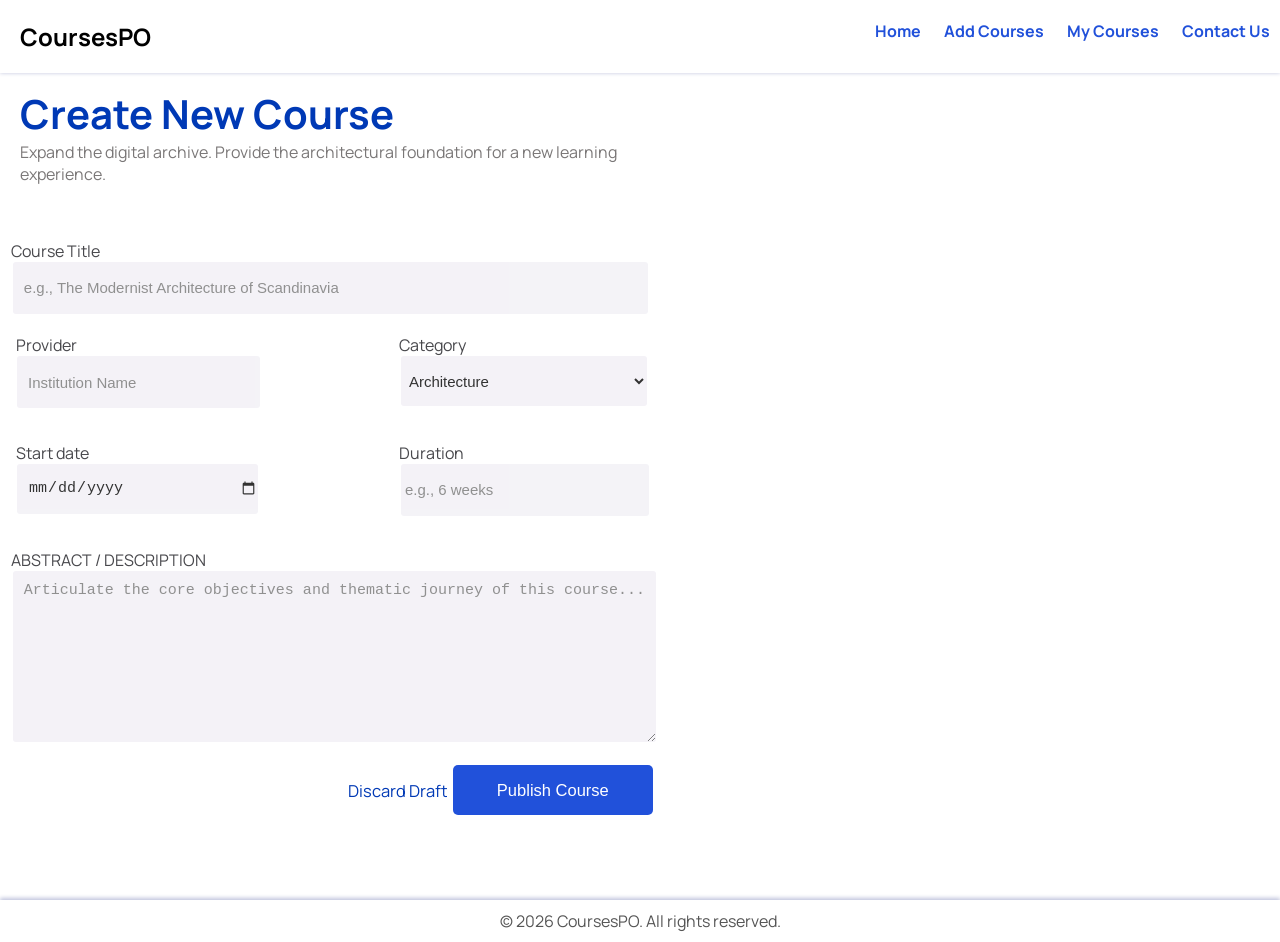
==== addcourses.htm @ 68d5e284 "Add files via upload" ====
<!DOCTYPE html>
<html>  
<head>
    <meta name="viewport" content="width=device-width, initial-scale=1.0">
    <link rel="stylesheet" href="https://cdnjs.cloudflare.com/ajax/libs/font-awesome/6.5.1/css/all.min.css">
    <link rel="preconnect" href="https://fonts.googleapis.com">
    <link rel="preconnect" href="https://fonts.gstatic.com" crossorigin>
    <link href="https://fonts.googleapis.com/css2?family=Manrope:wght@200..800&display=swap" rel="stylesheet">
    <link rel="stylesheet" href="C:\Users\C2D\OneDrive\Documents\IT\IT task 1\font-awesome-4.7.0\css\font-awesome.min.css">
    <link rel="stylesheet" href="index.css">
    <title>Home</title>
 </head>
 <body>
 <div class="page">
  <div class="header">
        <header class="navbar">
                <h2 class="welcome">CoursesPO</h2>
                <nav>
                    <a href="index.htm">Home</a>
                    <a href="addcourses.htm">Add Courses</a>
                    <a href="mycourses.htm">My Courses</a>
                    <a href="contactus.htm">Contact Us</a>
                </nav>
        </header>
   </div>
    <div class="welcome-message">
     <h1 style="margin-top: 1%;margin-bottom: 0%; color: #0039B5; font-size: 40px;">Create New Course</h1>
        <div class="text">
         <p style="margin-top: 0px; margin-bottom: 0px;">Expand the digital archive. Provide the architectural foundation for a new learning</p>
         <p style="margin-top: 0px; margin-bottom: 50px;">experience.</p>
       </div>
     </div>
     <form class="mycourses">
        <div class="coursetitle" style="width: 81%;">
            <div class="mycourses-text">
             <label for="course-title" style="margin-left: 1.1%;">Course Title</label>
            </div>
            <input class="box" type="text" id="course-title" name="course-title" placeholder="e.g., The Modernist Architecture of Scandinavia" required style="padding-left: 1%;">
        </div>
        <div class="row">
            <div class="provider">
                <div class="mycourses-text">
                    <label for="course-provider" style="margin-left: 1.1%;">Provider</label>
                </div>
                <input class="box" type="text" id="course-provider" name="course-provider" placeholder="Institution Name" required style="padding-left: 3%;">
            </div>
            <div class="category">
                <div class="mycourses-text">
                    <label for="course-category" style="margin-left: 0.9%;">Category</label>
                </div>
                <select class="box" id="course-category" name="course-category" required style="padding-left: 1%;">
                    <option value="architecture">Architecture</option>
                    <option value="design">Design</option>
                    <option value="urban">Urban Planning</option>
                    <option value="interior">Interior Design</option>
                </select>
            </div>
        </div>
        <div class="row">
            <div class="provider">
                <div class="mycourses-text">
                    <label for="course-provider" style="margin-left: 1.1%;">Start date</label>
                </div>
                <input class="box" type="date" id="course-provider" name="course-provider" required style="padding-left: 3%;">
            </div>
            <div class="category">
                <div class="mycourses-text">
                    <label for="course-category" style="margin-left: 0.9%;">Duration</label>
                </div>
                <input class="box" type="text" id="course-category" name="course-category" placeholder="e.g., 6 weeks" required style="padding-left: 1%; width:59%;">
            </div>
        </div>
        <div class="description" style="width: 81%;">
            <div class="mycourses-text">
             <label for="course-title" style="margin-left: 1.1%;">ABSTRACT / DESCRIPTION</label>
            </div>
            <textarea class="box" id="course-description" name="course-description" placeholder="Articulate the core objectives and thematic journey of this course..." required style="padding: 1%; height: 150px;"></textarea>
        </div>
        <button class="btn" type="submit" style="right: 49%; top: 85%; font-size: 16.5px;">Publish Course</button>
        <p style="position: absolute; right: 65%; top: 84.7%; color: #0039B5; cursor: pointer; font-size: 16.5px;">Discard Draft</p>
    </form>
    </div>
        <footer style="width: 100%; padding-top: 10px; padding-bottom: 10px; background-color: #ffffff; text-align: center; box-shadow: #C1C5DD 0px -2px 4px;">
            <span style="color: #555;">&copy; 2026 CoursesPO. All rights reserved.</span>
        </footer>
  </body>
---- index.css ----
@property --progress {
  syntax: '<percentage>';
  inherits: false;
  initial-value: 0%;
}
body {
    font-family: "Manrope", sans-serif;
    background-color: #FFFFFF;
    margin: 0;
    padding: 0;
}
.welcome {
    color: #000000;
    margin-left: 20px;
    margin-top: 0%;
}
.navbar {
    display: flex;
    justify-content: space-between;
    background-color: #ffffff;
    padding-top: 20px;
    padding-right: 10px;
    box-shadow: #C1C5DD 0px 0px 4px;}
nav a {
  text-decoration: none;
  color: #2151DA;
  margin-left: 20px;
  font-weight: bold;
  transition: background 0.3s ease, color 0.3s ease;
}
nav a:hover {
  background-color: #C1C5DD;
  color: #fff;
  padding: 5px 10px;
  border-radius: 5px;
  transition: padding 0.3s ease, background 0.3s ease, color 0.3s ease;
}
 .prog{
  animation: fillprog 2s ease-in-out forwards;
}
@keyframes fillprog {
  
  from {
    width: 0;
  }
}
.welcome-message {
    position: relative;
    color: #4f5364;
    margin-left: 20px;
    margin-bottom: 5px;
}
.btn {
    height: 50px;
    width: 200px;
    position: absolute;
    right: 20px;
    bottom: 5px;
    background-color: #2151DA;
    color: white;
    border: none;
    padding: 5px 20px;
    border-radius: 5px;
    cursor: pointer;
    transition: 0.3s ease;
}
.btn:hover {
  background-color: #002682;
}
.fa-play {
    position: absolute;
    right: 180px;
    bottom: 20px;
    color: rgb(255, 255, 255);
    font-size: 20px;
}
h4 {
    color: #555;
    margin-top: 0%;
    margin-left: 20px;
    
}
.card {
    position: relative;
    height: 300px;
  width: 300px;
  margin-left: 20px;
  padding: 20px;
  background: #F2F0F6;
  border-radius: 15px;
  box-shadow: 0 5px 15px rgba(0,0,0,0.05);
}
.fa-bar-chart {
  display: flex;
  justify-content: right;
  align-items: bottom;
  margin-left: 40%;
}
.number {
  font-size: 24px;
  font-weight: bold;
  color: #0039B5;
}
.text {
  font-size: 16px;
  color: #7a7777;
}
.circle {
  margin-top: 20px;
  width: 100px;
  height: 100px;
  border-radius: 50%;
  --progress : 0%;
  background: conic-gradient(
    #0039B5 var(--progress, 0%),
    #fff var(--progress, 0%)
  );
  display: flex;
  align-items: center;
  justify-content: center;
  animation: fullcircle 2s ease-in-out forwards;
}
@keyframes fullcircle {
  from {
    --progress: 0%;
  }
  to{
    --progress: 75%;
  }
}

/*.circle span {
  width: 70px;
  height: 70px;
  background: white;
  border-radius: 50%;
  
  display: flex;
  align-items: center;
  justify-content: center;

  font-weight: bold;
}*/
.latestcard {
    border-radius: 15px;
    padding: 20px;
    margin-left: 400px;
    width: 1045px;
    height: 300px;
    background-color:#F2F0F6;
}
.fa-trophy {
    position: absolute;
    right: 20px;
    top: 50px;
    color: rgb(0, 0, 0);
    font-size: 20px;
}
.recentcard {
    position: absolute;
    border-radius: 15px;
    padding: 20px;
    width: 1595px;
    height: 300px;
    background-color:#F2F0F6;
}
.icon{
    border-radius: 5px;
    position: absolute;
    margin-left: 0px;
    width: 50px;
    height: 50px;
    background-color: #A6AAC1;
}
.page {
  min-height: 100vh;
  display: flex;
  flex-direction: column;
}
.mycourses-text{
    color: #1B1B20;
    opacity: 0.8;
}
.box{
    margin-left: 1.3%;
    width: 60%;
    height: 50px;
    border:none;
    border-radius: 3px;
    background-color:#F2F0F6;
    opacity: 0.8;
    font-size: 15px;
    margin-bottom: 2%;
}
.mycourses-input  {
    margin-left: 1.2%;
    color: #414659;
}
.provider{
    width: 30%;
    margin: 0%;
    margin-left: 0.9%;
}
.category{
    width: 32%;
}
.row{
    display: flex;
    flex-direction: row;
    gap: 0px;
    margin-bottom: 2%;
}
.description{
  
}
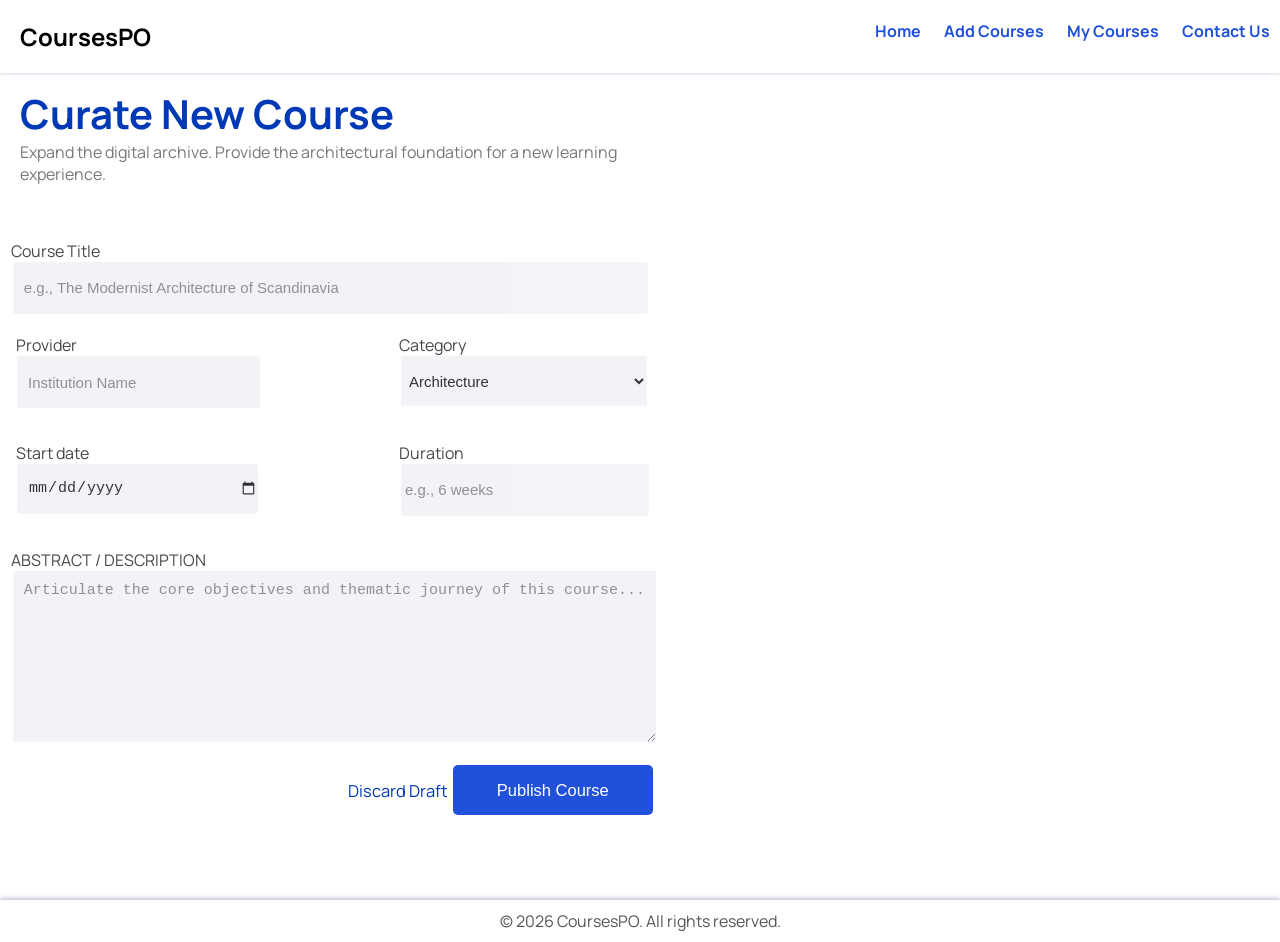
==== commit 16d1ee32: "Add files via upload" ====
--- a/addcourses.htm
+++ b/addcourses.htm
@@ -8,7 +8,7 @@
     <link href="https://fonts.googleapis.com/css2?family=Manrope:wght@200..800&display=swap" rel="stylesheet">
     <link rel="stylesheet" href="C:\Users\C2D\OneDrive\Documents\IT\IT task 1\font-awesome-4.7.0\css\font-awesome.min.css">
     <link rel="stylesheet" href="index.css">
-    <title>Home</title>
+    <title>Add Courses</title>
  </head>
  <body>
  <div class="page">
@@ -24,7 +24,7 @@
         </header>
    </div>
     <div class="welcome-message">
-     <h1 style="margin-top: 1%;margin-bottom: 0%; color: #0039B5; font-size: 40px;">Create New Course</h1>
+     <h1 style="margin-top: 1%;margin-bottom: 0%; color: #0039B5; font-size: 40px;">Curate New Course</h1>
         <div class="text">
          <p style="margin-top: 0px; margin-bottom: 0px;">Expand the digital archive. Provide the architectural foundation for a new learning</p>
          <p style="margin-top: 0px; margin-bottom: 50px;">experience.</p>
@@ -80,7 +80,8 @@
         <p style="position: absolute; right: 65%; top: 84.7%; color: #0039B5; cursor: pointer; font-size: 16.5px;">Discard Draft</p>
     </form>
     </div>
-        <footer style="width: 100%; padding-top: 10px; padding-bottom: 10px; background-color: #ffffff; text-align: center; box-shadow: #C1C5DD 0px -2px 4px;">
+  </body>
+    <footer style="width: 100%; padding-top: 10px; padding-bottom: 10px; background-color: #ffffff; text-align: center; box-shadow: #C1C5DD 0px -2px 4px;">
             <span style="color: #555;">&copy; 2026 CoursesPO. All rights reserved.</span>
-        </footer>
-  </body>+    </footer>
+</html>
--- a/index.css
+++ b/index.css
@@ -27,6 +27,8 @@
   margin-left: 20px;
   font-weight: bold;
   transition: background 0.3s ease, color 0.3s ease;
+  transition: padding 0.3s ease, background 0.3s ease, color 0.3s ease;
+
 }
 nav a:hover {
   background-color: #C1C5DD;
@@ -64,8 +66,25 @@
     cursor: pointer;
     transition: 0.3s ease;
 }
+.btn2{
+    height: 50px;
+    width: 200px;
+    position: absolute;
+    right: 20px;
+    bottom: 5px;
+    background-color: #A6AAC1;
+    color: white;
+    border: none;
+    padding: 5px 20px;
+    border-radius: 5px;
+    cursor: pointer;
+    transition: 0.3s ease;
+}
 .btn:hover {
   background-color: #002682;
+}
+.btn2:hover{
+  background-color: #4f5364;
 }
 .fa-play {
     position: absolute;
@@ -128,19 +147,6 @@
     --progress: 75%;
   }
 }
-
-/*.circle span {
-  width: 70px;
-  height: 70px;
-  background: white;
-  border-radius: 50%;
-  
-  display: flex;
-  align-items: center;
-  justify-content: center;
-
-  font-weight: bold;
-}*/
 .latestcard {
     border-radius: 15px;
     padding: 20px;
@@ -210,6 +216,63 @@
     gap: 0px;
     margin-bottom: 2%;
 }
-.description{
-  
-}
+.card-current{
+    position: absolute;
+    border-radius: 15px;
+    padding: 0px;
+    width: 50%;
+    height: 550px;
+    background-color:#F2F0F6;
+    margin-top: 15%;
+    margin-left: 1.3%;
+}
+.info{
+    position: absolute;
+    border-radius: 15px;
+    padding: 0px;
+    width: 30%;
+    height: 300px;
+    background-color:#F2F0F6;
+    margin-top: 15%;
+    margin-left: 65%;
+}
+.time{
+    position: absolute;
+    border-radius: 15px;
+    padding: 0px;
+    width: 30%;
+    height: 100px;
+    background-color:#F2F0F6;
+    margin-top: 15%;
+    margin-left: 20%;
+}
+.time-logo{
+    position: absolute;
+    right: 85%;
+    top: 26%;
+    font-size: 20px;
+    background-color: #A6AAC1;
+    width: 50px;
+    height: 50px;
+    border-radius: 10px;
+}
+.certificate{
+    position: absolute;
+    border-radius: 15px;
+    padding: 0px;
+    width: 100%;
+    height: 100%;
+    margin-top: 20%;
+    margin-left: 0%;
+}
+.tier{
+  position: absolute;
+    border-radius: 15px;
+    padding: 0px;
+    width: 30%;
+    height: 210px;
+    background-color:#0039B5;
+    margin-top: 35%;
+    margin-left: 65%;
+    color: #ffffff;
+}
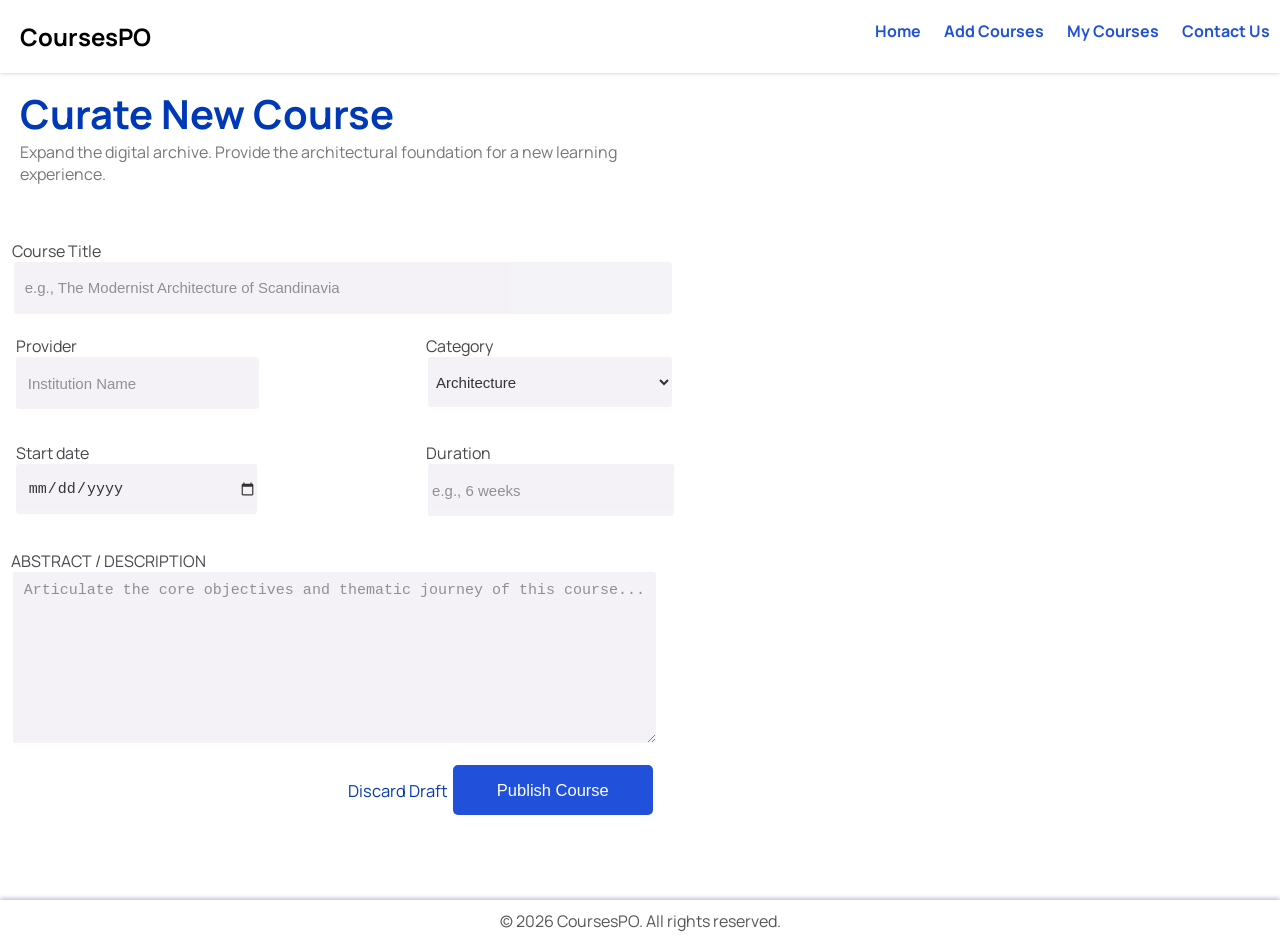
==== commit b9a420ed: "Add files via upload" ====
--- a/addcourses.htm
+++ b/addcourses.htm
@@ -31,7 +31,7 @@
        </div>
      </div>
      <form class="mycourses">
-        <div class="coursetitle" style="width: 81%;">
+        <div class="coursetitle" style="width: 84%;">
             <div class="mycourses-text">
              <label for="course-title" style="margin-left: 1.1%;">Course Title</label>
             </div>
--- a/index.css
+++ b/index.css
@@ -56,7 +56,7 @@
     height: 50px;
     width: 200px;
     position: absolute;
-    right: 20px;
+    right: 15px;
     bottom: 5px;
     background-color: #2151DA;
     color: white;
@@ -102,12 +102,12 @@
 .card {
     position: relative;
     height: 300px;
-  width: 300px;
-  margin-left: 20px;
-  padding: 20px;
-  background: #F2F0F6;
-  border-radius: 15px;
-  box-shadow: 0 5px 15px rgba(0,0,0,0.05);
+    width: 300px;
+    margin-left: 20px;
+    padding: 20px;
+    background: #F2F0F6;
+    border-radius: 15px;
+    box-shadow: 0 5px 15px rgba(0,0,0,0.05);
 }
 .fa-bar-chart {
   display: flex;
@@ -148,12 +148,15 @@
   }
 }
 .latestcard {
+    position: relative;
     border-radius: 15px;
     padding: 20px;
-    margin-left: 400px;
-    width: 1045px;
-    height: 300px;
-    background-color:#F2F0F6;
+    width: 50%;
+    height: 300px;
+    background-color:#F2F0F6;
+    margin-left: 0%;
+    margin-right: 2%;
+    margin-top: 0%;
 }
 .fa-trophy {
     position: absolute;
@@ -163,10 +166,13 @@
     font-size: 20px;
 }
 .recentcard {
-    position: absolute;
+    position: relative;
+    margin-top: 20px;
+    margin-left: 15px;
+    margin-bottom: 20px;
     border-radius: 15px;
     padding: 20px;
-    width: 1595px;
+    width: 95%;
     height: 300px;
     background-color:#F2F0F6;
 }
@@ -177,6 +183,12 @@
     width: 50px;
     height: 50px;
     background-color: #A6AAC1;
+}
+.main{
+  display: flex;
+  flex-wrap: wrap;
+  flex-direction: row;
+  justify-content: space-between;
 }
 .page {
   min-height: 100vh;
@@ -217,24 +229,24 @@
     margin-bottom: 2%;
 }
 .card-current{
-    position: absolute;
+    position: relative;
     border-radius: 15px;
     padding: 0px;
     width: 50%;
     height: 550px;
     background-color:#F2F0F6;
-    margin-top: 15%;
+    margin-top: 3%;
     margin-left: 1.3%;
 }
 .info{
-    position: absolute;
-    border-radius: 15px;
-    padding: 0px;
-    width: 30%;
-    height: 300px;
-    background-color:#F2F0F6;
-    margin-top: 15%;
-    margin-left: 65%;
+    position: relative;
+    border-radius: 15px;
+    padding: 0px;
+    width: 30%;
+    height: 300px;
+    background-color:#F2F0F6;
+    margin-top: 3%;
+    margin-left: 15.5%;
 }
 .time{
     position: absolute;
@@ -242,14 +254,13 @@
     padding: 0px;
     width: 30%;
     height: 100px;
-    background-color:#F2F0F6;
-    margin-top: 15%;
+    margin-top: 40px;
     margin-left: 20%;
 }
 .time-logo{
     position: absolute;
-    right: 85%;
-    top: 26%;
+    margin-top: 60px;
+    margin-left: 5%;
     font-size: 20px;
     background-color: #A6AAC1;
     width: 50px;
@@ -266,13 +277,23 @@
     margin-left: 0%;
 }
 .tier{
-  position: absolute;
+    position: relative;
     border-radius: 15px;
     padding: 0px;
     width: 30%;
     height: 210px;
     background-color:#0039B5;
-    margin-top: 35%;
-    margin-left: 65%;
     color: #ffffff;
+    margin-left: 67%;
+    margin-top: -210px;
+}
+.main-container{
+  display: flex;
+  flex-wrap: wrap;
+  column-gap: 0px;
+}
+.row{
+  display: flex;
+  gap: 30px;
+  padding-right: 0.7%;
 }
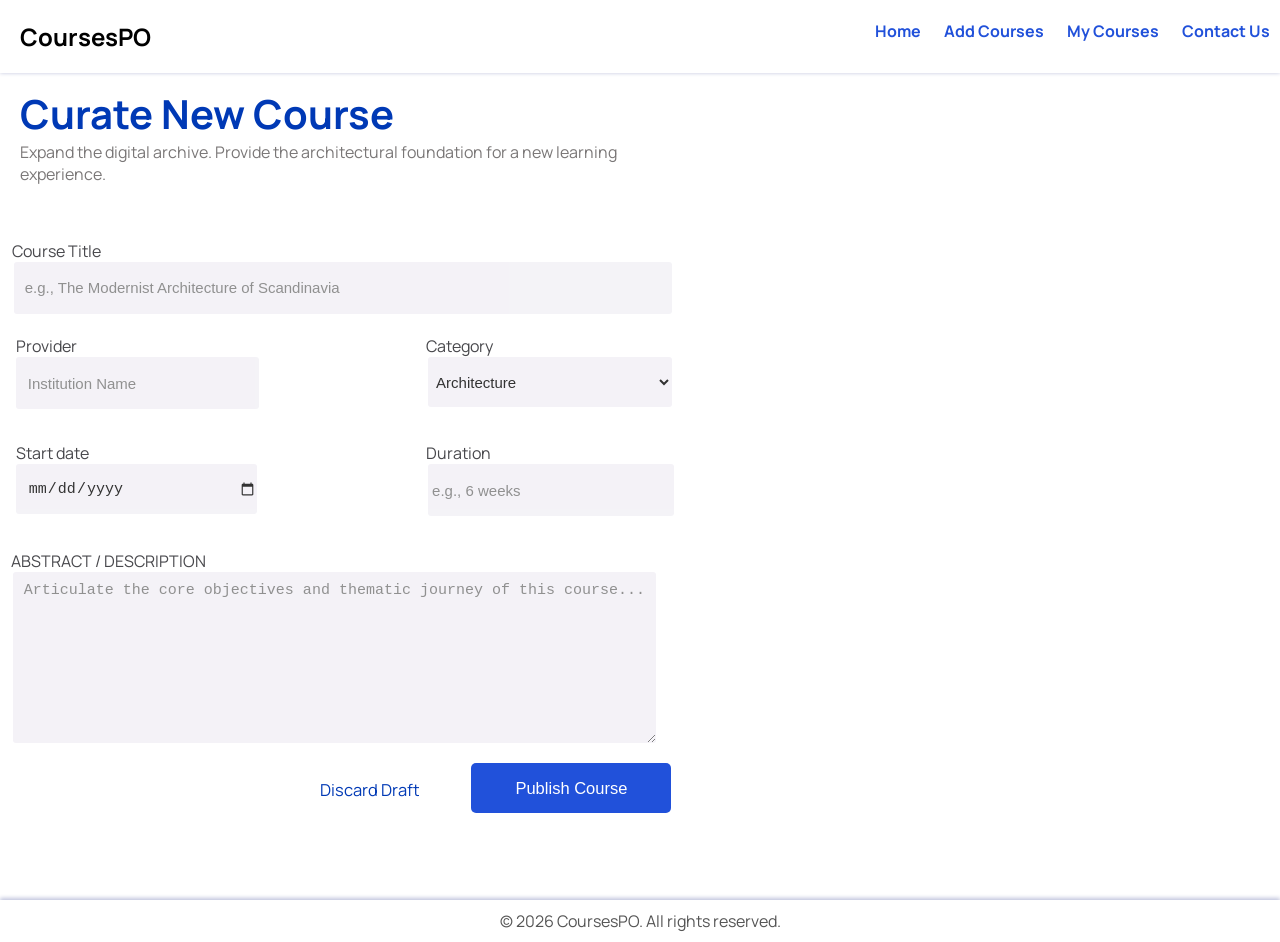
==== commit 947bd1bb: "Add files via upload" ====
--- a/addcourses.htm
+++ b/addcourses.htm
@@ -76,9 +76,9 @@
             </div>
             <textarea class="box" id="course-description" name="course-description" placeholder="Articulate the core objectives and thematic journey of this course..." required style="padding: 1%; height: 150px;"></textarea>
         </div>
-        <button class="btn" type="submit" style="right: 49%; top: 85%; font-size: 16.5px;">Publish Course</button>
-        <p style="position: absolute; right: 65%; top: 84.7%; color: #0039B5; cursor: pointer; font-size: 16.5px;">Discard Draft</p>
     </form>
+    <button class="btn" type="submit" style="font-size: 16.5px; position: relative;margin-left: 38%;">Publish Course</button>
+        <p style="color: #0039B5; cursor: pointer; font-size: 16.5px; margin-left: 25%; margin-top: -40px;">Discard Draft</p>
     </div>
   </body>
     <footer style="width: 100%; padding-top: 10px; padding-bottom: 10px; background-color: #ffffff; text-align: center; box-shadow: #C1C5DD 0px -2px 4px;">
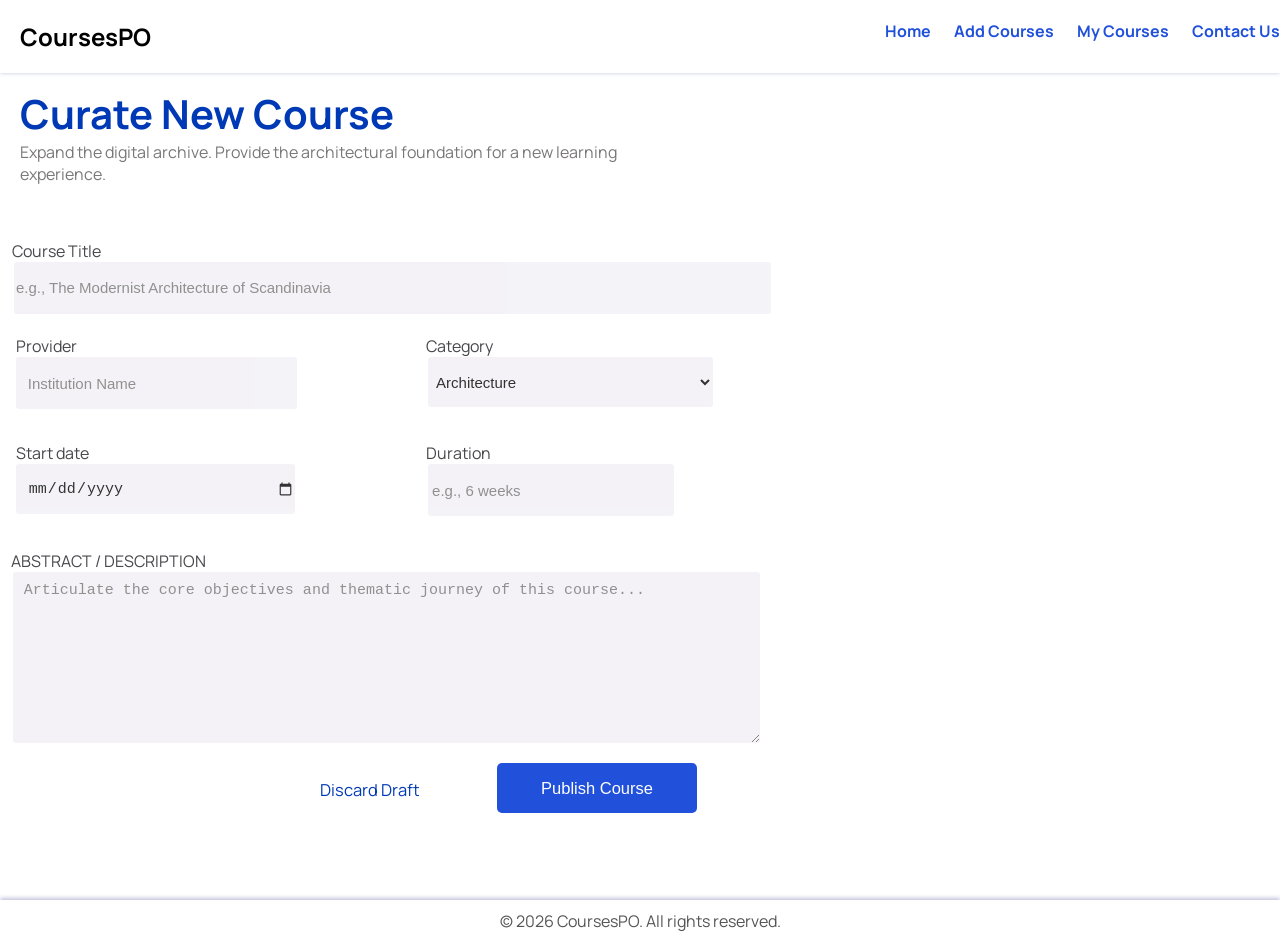
==== commit 062bc28c: "Add files via upload" ====
--- a/addcourses.htm
+++ b/addcourses.htm
@@ -35,7 +35,7 @@
             <div class="mycourses-text">
              <label for="course-title" style="margin-left: 1.1%;">Course Title</label>
             </div>
-            <input class="box" type="text" id="course-title" name="course-title" placeholder="e.g., The Modernist Architecture of Scandinavia" required style="padding-left: 1%;">
+            <input class="box" type="text" id="course-title" name="course-title" placeholder="e.g., The Modernist Architecture of Scandinavia" required>
         </div>
         <div class="row">
             <div class="provider">
@@ -46,7 +46,7 @@
             </div>
             <div class="category">
                 <div class="mycourses-text">
-                    <label for="course-category" style="margin-left: 0.9%;">Category</label>
+                    <label id="cat" for="course-category" style="margin-left: 0.9%;">Category</label>
                 </div>
                 <select class="box" id="course-category" name="course-category" required style="padding-left: 1%;">
                     <option value="architecture">Architecture</option>
@@ -65,7 +65,7 @@
             </div>
             <div class="category">
                 <div class="mycourses-text">
-                    <label for="course-category" style="margin-left: 0.9%;">Duration</label>
+                    <label id="cat" for="course-category" style="margin-left: 0.9%;">Duration</label>
                 </div>
                 <input class="box" type="text" id="course-category" name="course-category" placeholder="e.g., 6 weeks" required style="padding-left: 1%; width:59%;">
             </div>
@@ -77,8 +77,8 @@
             <textarea class="box" id="course-description" name="course-description" placeholder="Articulate the core objectives and thematic journey of this course..." required style="padding: 1%; height: 150px;"></textarea>
         </div>
     </form>
-    <button class="btn" type="submit" style="font-size: 16.5px; position: relative;margin-left: 38%;">Publish Course</button>
-        <p style="color: #0039B5; cursor: pointer; font-size: 16.5px; margin-left: 25%; margin-top: -40px;">Discard Draft</p>
+    <button id="pubbut" class="btn" type="submit" style="font-size: 16.5px; position: relative;margin-left: 40%;">Publish Course</button>
+        <p id="discard" style="color: #0039B5; cursor: pointer; font-size: 16.5px; margin-left: 25%; margin-top: -40px;">Discard Draft</p>
     </div>
   </body>
     <footer style="width: 100%; padding-top: 10px; padding-bottom: 10px; background-color: #ffffff; text-align: center; box-shadow: #C1C5DD 0px -2px 4px;">
--- a/index.css
+++ b/index.css
@@ -6,6 +6,7 @@
 body {
     font-family: "Manrope", sans-serif;
     background-color: #FFFFFF;
+    box-sizing: border-box;
     margin: 0;
     padding: 0;
 }
@@ -15,17 +16,19 @@
     margin-top: 0%;
 }
 .navbar {
+    overflow: hidden;
     display: flex;
     justify-content: space-between;
     background-color: #ffffff;
     padding-top: 20px;
-    padding-right: 10px;
-    box-shadow: #C1C5DD 0px 0px 4px;}
+    box-shadow: #C1C5DD 0px 0px 4px;
+    box-sizing: border-box;
+  }
 nav a {
   text-decoration: none;
   color: #2151DA;
+  font-weight: bold;
   margin-left: 20px;
-  font-weight: bold;
   transition: background 0.3s ease, color 0.3s ease;
   transition: padding 0.3s ease, background 0.3s ease, color 0.3s ease;
 
@@ -201,7 +204,7 @@
 }
 .box{
     margin-left: 1.3%;
-    width: 60%;
+    width: 70%;
     height: 50px;
     border:none;
     border-radius: 3px;
@@ -296,4 +299,107 @@
   display: flex;
   gap: 30px;
   padding-right: 0.7%;
+}
+@media (max-width: 768px) {
+  .main {
+    flex-direction: column;
+    margin-left: 2%;
+  }
+  .card {
+    width: 85%;
+    margin-bottom: 20px;
+    margin-left: 0% !important;
+  }
+  .btn{
+    position: relative;
+    padding: 0px 20px;
+    margin-left: 2%;
+  }
+  .fa-play{
+    position: absolute;
+    left: 3%;
+
+  }
+  .latestcard{
+    width: 85%;
+    margin-bottom: 20px;
+  }
+  .recentcard{
+    width: 85%;
+    margin-bottom: 20px;
+    margin-left: 0% !important;
+  }
+  #prog1 {
+    top: 44% !important;
+  }
+  #comp1{
+    position: absolute;
+    top: 115px !important;
+  }
+  #prog2{
+    top: 66% !important;
+  }
+  #comp2{
+    top: 185px !important;
+  }
+  #prog3{
+    top: 88% !important;
+  }
+  #comp3{
+    top: 255px !important;
+  }
+  #icon1{
+    top: 30%;
+  }
+  #icon2{
+    top: 52% !important;
+  }
+  #icon3{
+    top: 74% !important;
+  }
+  nav{
+    width: 100%;
+  }
+  nav a {
+  text-decoration: none;
+  color: #2151DA;
+  font-size: 12px;
+  font-weight: bold;
+  white-space: nowrap;
+  margin-left: 0% !important;
+  transition: background 0.3s ease, color 0.3s ease;
+  transition: padding 0.3s ease, background 0.3s ease, color 0.3s ease;
+  }
+  .navbar {
+    background-color: #ffffff;
+    padding-top: 20px;
+    box-shadow: #C1C5DD 0px 0px 4px;
+  }
+  nav{
+    margin-left: 5%;
+    display: flex;
+    flex-wrap: wrap;
+    gap: 10px !important;
+  }
+  .mycourses-text{
+    margin-left: 1.3%;
+  }
+  .box{
+    margin-left: 2%;
+    width: 110%;
+  }
+  #course-category{
+    margin-left: 20%;
+    width: 160% !important;
+  }
+  #cat{
+    margin-left: 20% !important;
+  }
+  #pubbut{
+    margin-left: 50% !important;
+  }
+  #discard{
+    margin-left: 15% !important;
+  }
+    
 }
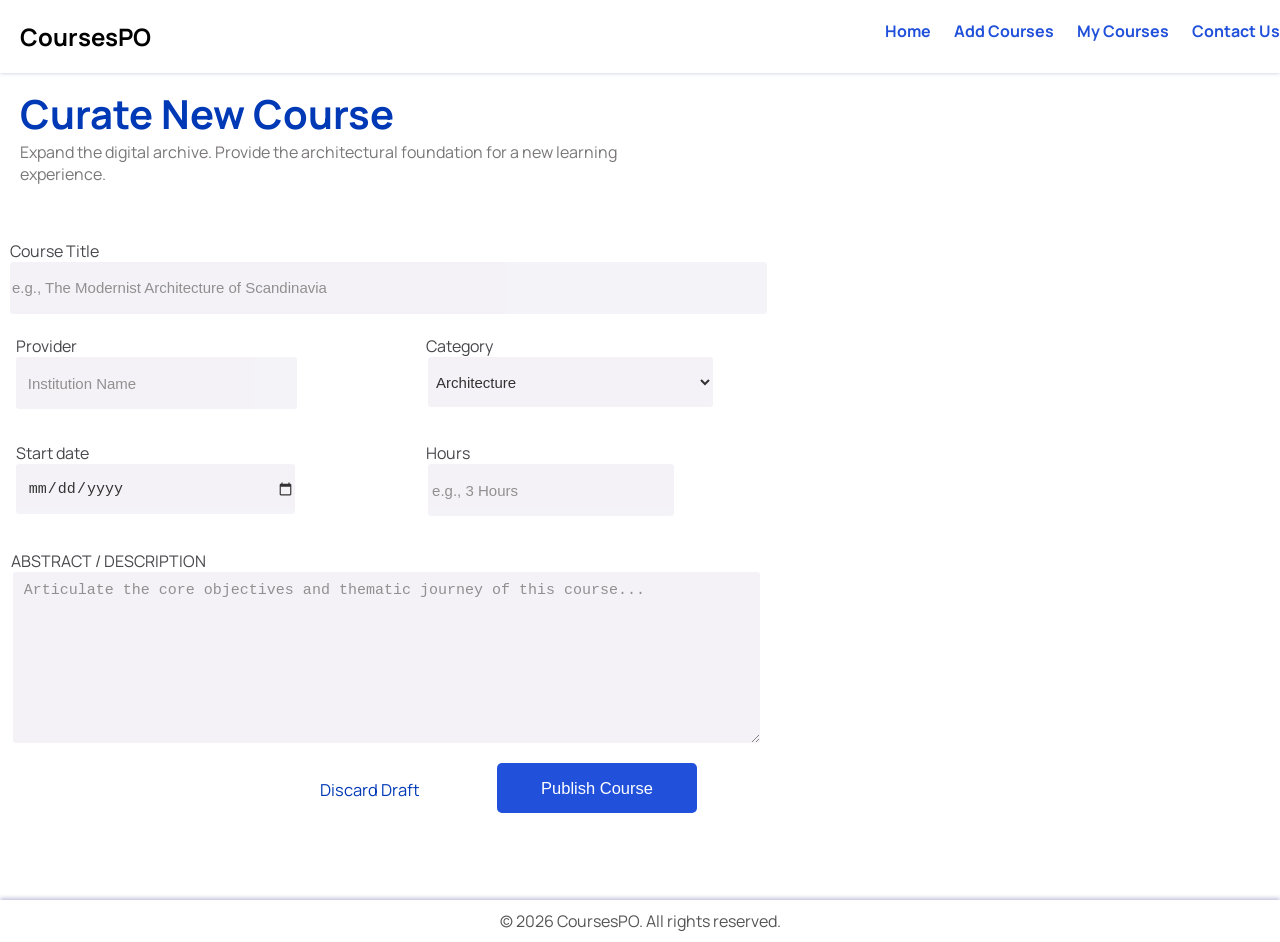
==== commit 1be07dd0: "Add files via upload" ====
--- a/addcourses.htm
+++ b/addcourses.htm
@@ -33,9 +33,9 @@
      <form class="mycourses">
         <div class="coursetitle" style="width: 84%;">
             <div class="mycourses-text">
-             <label for="course-title" style="margin-left: 1.1%;">Course Title</label>
+             <label for="course-title" style="margin-left: 10px;">Course Title</label>
             </div>
-            <input class="box" type="text" id="course-title" name="course-title" placeholder="e.g., The Modernist Architecture of Scandinavia" required>
+            <input style="margin-left: 10px;" class="box" type="text" id="course-title" name="course-title" placeholder="e.g., The Modernist Architecture of Scandinavia" required>
         </div>
         <div class="row">
             <div class="provider">
@@ -65,9 +65,9 @@
             </div>
             <div class="category">
                 <div class="mycourses-text">
-                    <label id="cat" for="course-category" style="margin-left: 0.9%;">Duration</label>
+                    <label id="cat" for="course-category" style="margin-left: 0.9%;">Hours</label>
                 </div>
-                <input class="box" type="text" id="course-category" name="course-category" placeholder="e.g., 6 weeks" required style="padding-left: 1%; width:59%;">
+                <input class="box" type="text" id="course-category" name="course-category" placeholder="e.g., 3 Hours" required style="padding-left: 1%; width:59%;">
             </div>
         </div>
         <div class="description" style="width: 81%;">
--- a/index.css
+++ b/index.css
@@ -231,6 +231,12 @@
     gap: 0px;
     margin-bottom: 2%;
 }
+.other-row{
+    display: flex;
+    flex-direction: row;
+    gap: 25px;
+    margin-bottom: 2%
+}
 .card-current{
     position: relative;
     border-radius: 15px;
@@ -313,7 +319,7 @@
   .btn{
     position: relative;
     padding: 0px 20px;
-    margin-left: 2%;
+    left: 15px;
   }
   .fa-play{
     position: absolute;
@@ -389,17 +395,87 @@
     width: 110%;
   }
   #course-category{
-    margin-left: 20%;
-    width: 160% !important;
+    margin-left: 30%;
+    width: 140% !important;
   }
   #cat{
-    margin-left: 20% !important;
+    margin-left: 30% !important;
   }
   #pubbut{
-    margin-left: 50% !important;
+    margin-left: 43% !important;
   }
   #discard{
-    margin-left: 15% !important;
-  }
-    
+    margin-left: 7% !important;
+  }
+  .main-container{
+    display: flex;
+    flex-direction: column;
+    margin-left: 1.5% !important;
+  }
+  .card-current{
+    width: 95% !important;
+  }
+  h2{
+    top: 47.5% !important;
+  }
+  #percent{
+    left: 82% !important;
+  }
+  .info{
+    width: 95%;
+    margin-left: 1.5% !important;
+  }
+  .certificate{
+    position: absolute;
+    border-radius: 15px;
+    padding: 0px;
+    width: 100%;
+    height: 100%;
+    margin-top: 30%;
+    margin-left: 25%;
+  }
+  .time-info{
+    margin-left: 25%;
+  }
+  .card-current button{
+    top: 20% !important;
+    left: 55% !important;
+    width: 150px !important;
+  }
+  h3{
+    font-size: 85% !important;
+  }
+  .row{
+    margin-left: 4%;
+  }
+  .other-row{
+    flex-direction: column;
+  }
+  .tier{
+    display: none;
+  }
+  #one{
+    top: 85% !important;
+  }
+  #two{
+    top: 85% !important;
+  }
+  #three{
+    top: 40% !important;
+  }
+  h5{
+    top: 65% !important;
+  }
+  #curr{
+    top: 45% !important;
+  }
+  form{
+    margin-top: 20px;
+  }
+  #send{
+    margin-left: 4%;
+  }
+  .description{
+    margin-left: 4%;
+  }
 }
